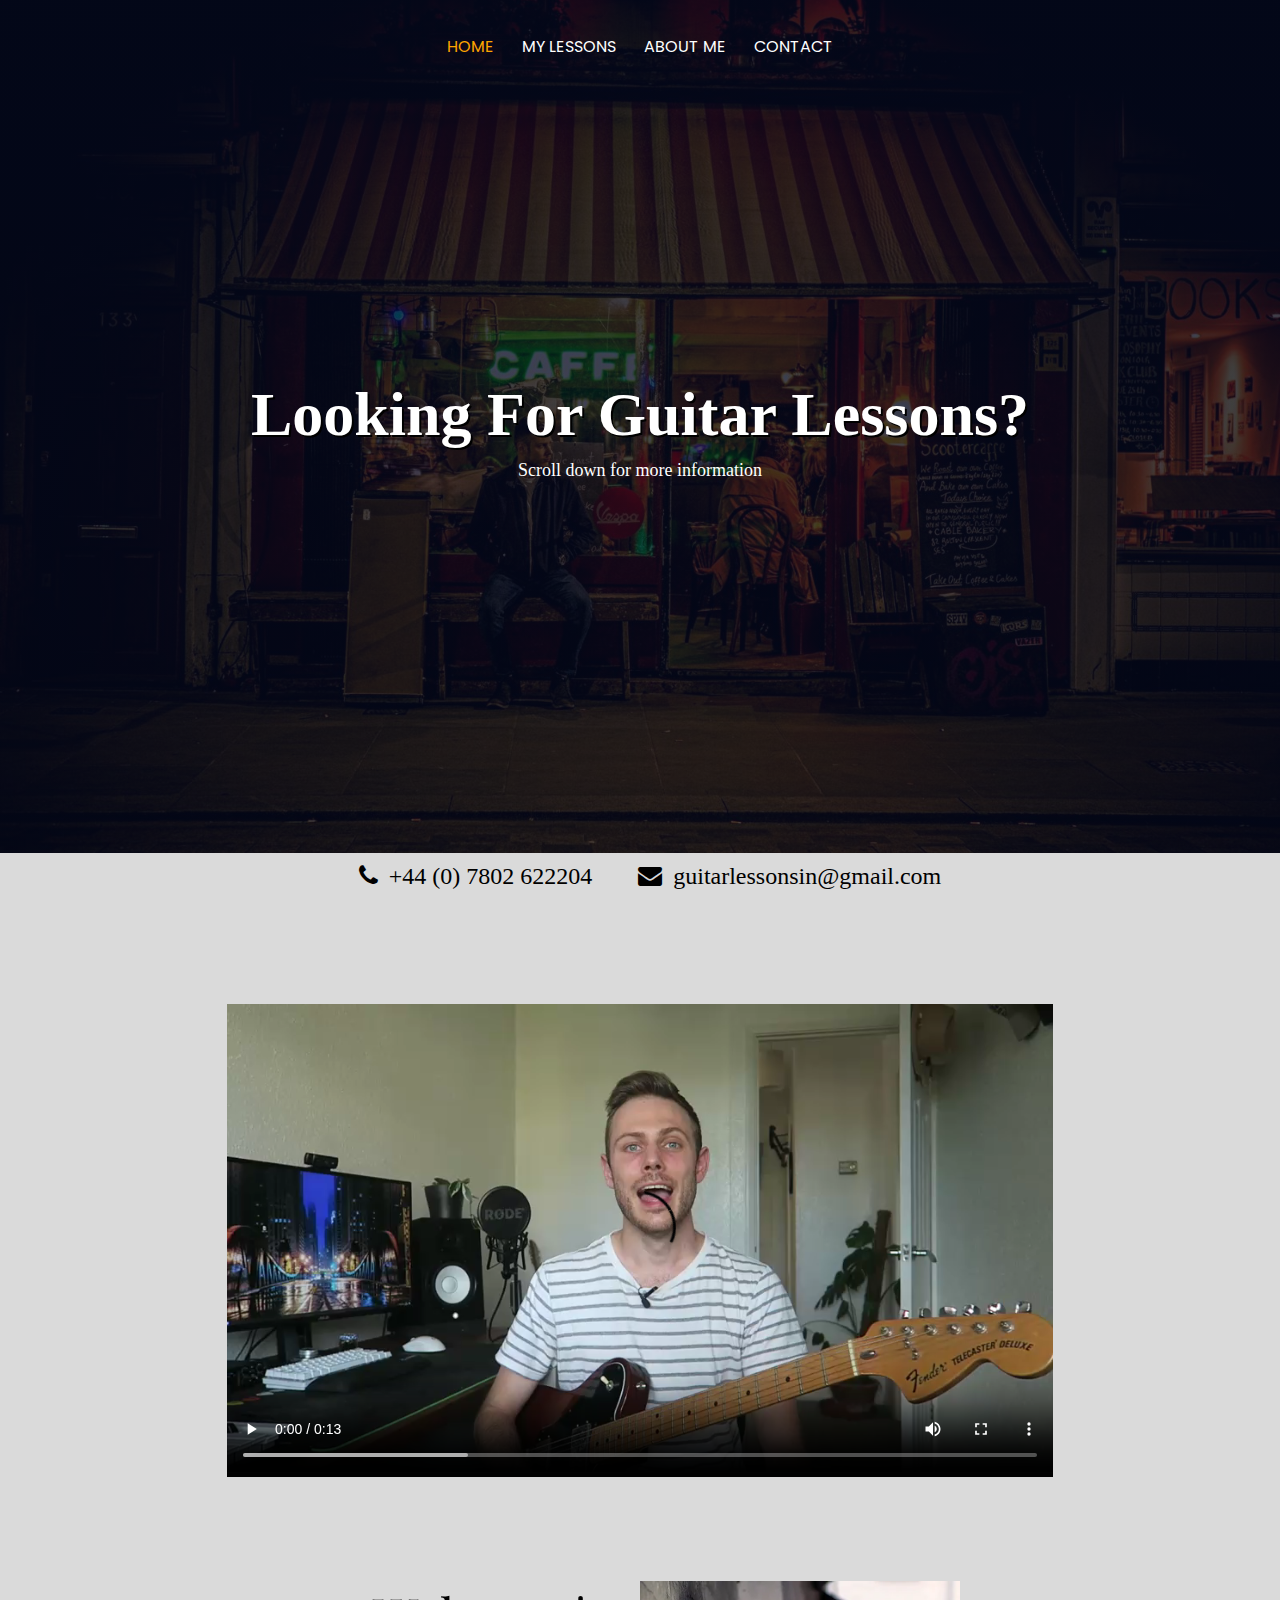
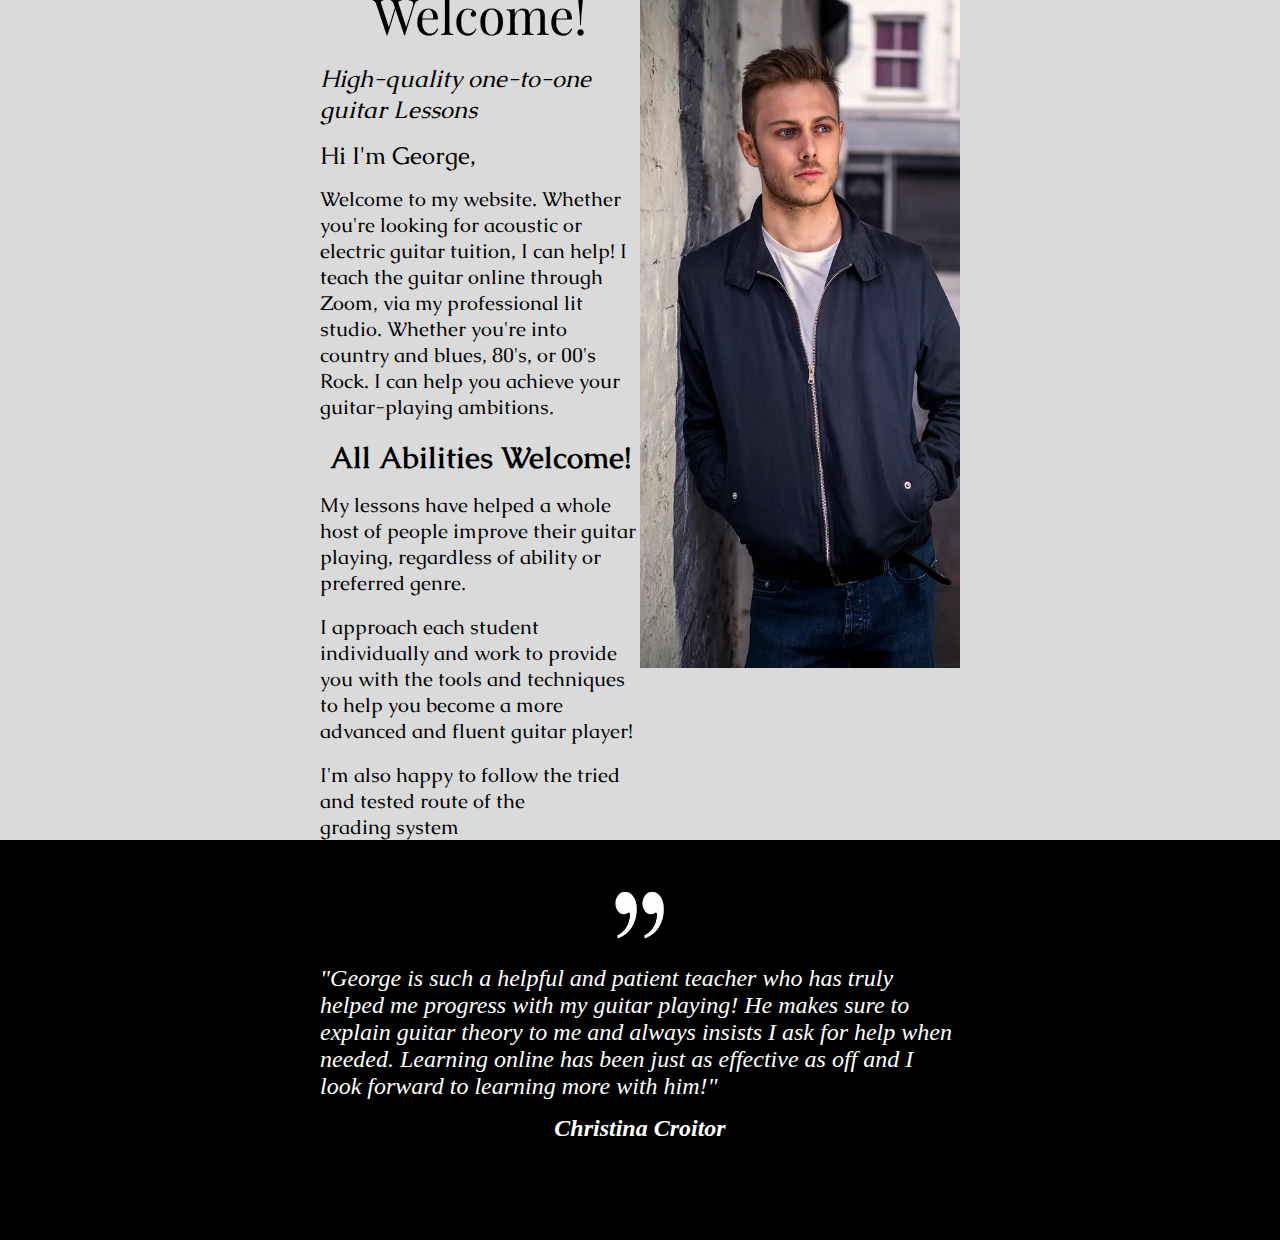
==== Index.html @ a1b7d702 "Add files via upload" ====
<!DOCTYPE html>
<html lang="en">
<head>
  <!--- Meta tags --->
  <title>George Capon | Guitar Lessons</title>
  <meta charset="utf-8">
  <meta name="viewport" content="width=device-width, initial-scale=1.0">
  <meta name="description" content="Learn to play guitar with one-on-one lessons from the comfort of your own home!
  Everyone welcome,all the way from beginners up! First Lesson Is Free!">
   <meta name="keywords" content="lessons, guitar tutor, guitar lessons near me, 1-1, 1 to 1, zoom, guitar tuition,
    guitar course, guitar lessons online, guitar teacher, online guitar teacher, guitar teacher near me">
    <meta name="author" content="George Capon">

<!--- Link to my Stylesheet --->
  <link rel="stylesheet" href="style.css">

<!--- Link to font-awesome allowing me to use icons --->
  <link rel="stylesheet" href="https://stackpath.bootstrapcdn.com/font-awesome/4.7.0/css/font-awesome.min.css">

<!--- The three different fonts used --->
  <link rel="preconnect" href="https://fonts.googleapis.com">
  <link rel="preconnect" href="https://fonts.gstatic.com" crossorigin>
  <link href="https://fonts.googleapis.com/css2?family=Poppins:wght@600&display=swap" rel="stylesheet">

  <link rel="preconnect" href="https://fonts.googleapis.com">
<link rel="preconnect" href="https://fonts.gstatic.com" crossorigin>
<link href="https://fonts.googleapis.com/css2?family=Playfair+Display&display=swap" rel="stylesheet">

<link rel="preconnect" href="https://fonts.googleapis.com">
<link rel="preconnect" href="https://fonts.gstatic.com" crossorigin>
<link href="https://fonts.googleapis.com/css2?family=Caudex:ital,wght@0,400;1,400;1,700&display=swap" rel="stylesheet">
</head>

<body>
  <section class="home-header">
<nav>
  <div class="nav-links" id="navLinks">
    <i class="fa fa-times" onclick="hideMenu()"></i>
  <ul>
    <li><a href="Index.html" class="active">HOME</a></li>
    <li><a href="My-lessons.html">MY LESSONS</a></li>
    <li><a href="About-me.html">ABOUT ME</a></li>
    <li><a href="Contact.html">CONTACT</a></li>
  </ul>

  </div>

<i class="fa fa-bars" onclick="showMenu()"></i>
</nav>

<div class="text-box">
  <h1>Looking For Guitar Lessons?</h1>
  <p>Scroll down for more information</p>
</div>
  </section>

  <!------ Lessons ------>
  <div class="main-section">

    <section class="video-intro">
        <video width="826" height="477" controls>
            <source src="Introduction_video.mp4" type="video/mp4"> <video title="Introduction video to George Capon's Guitar Lessons">
          </video>
    </section>

    <section class="lessons">
      <div class="lessons-text">
  <h1 class="lessons-heading">Welcome!</h1>
  <p><span class="lessons-slogan">High-quality one-to-one guitar Lessons</span>
      <span class="lessons-intro">Hi I'm George,</span>

      Welcome to my website.
      Whether you're looking for acoustic or electric guitar tuition, I can help! I teach the guitar online through Zoom, via my professional lit studio.
      Whether you're into country and blues, 80's, or 00's Rock. I can help you achieve your guitar-playing ambitions. </p>
      
      ​<h2 class="welcome-subheading">All Abilities Welcome!</h2>
   
      <p>
      ​My lessons have helped a whole host of people improve their guitar playing, regardless of ability or preferred genre. </p><br>
      
      <p>I approach each student individually and work to provide you with the tools and techniques to help you become a more advanced and fluent guitar player!</p><br>
      <p>
          I'm also happy to follow the tried and tested route of the grading system</p>
  </div>

  <div class="lessons-image-container">
    <img class="lessons-image" src="home_portait_picture.jpg" alt="George (Guitar teacher) standing in the streets of sale">
    
    </div>
    </section>
    </div>

    <!------ Testimonial ------>

<section class="lessons-testimonial">

  <img class="lessons-quotes-image" src="quotation_marks.png" alt="Guitar Lesson Review">
  
  <div class="row" id="home-row">
  <p>"George is such a helpful and patient teacher who has truly helped me progress with my guitar playing! He makes sure to explain guitar theory to me and always insists I ask for
      help when needed. Learning online has been just as effective as off and I look forward to learning more with him!"
  
      <span class="author">Christina Croitor</span></p>
  
  </div>
  </section>

  <!------ JavaScript for Toggle Menu ------>
  <script>
    var navLinks = document.getElementById("navLinks");
    
    function showMenu(){
    navLinks.style.right = "0px";
    
    }
    
    function hideMenu(){
    navLinks.style.right = "-500px";
    }
    
    
    </script>

<footer class="footer">
  <div class="footer-content">
    <div class="desktop-links">
      <a class="phone-link" href="https://wa.me/+447802622204">
        <i class="fa fa-phone" aria-hidden="true"></i>
        +44 (0) 7802 622204
      </a>
      <a class="email-link" href="mailto:guitarlessonsin@gmail.com">
        <i class="fa fa-envelope"></i>
        guitarlessonsin@gmail.com
      </a>
    </div>
    <div class="mobile-buttons">
      <a class="phone-button" href="https://wa.me/+447802622204">
        <button>
        <i class="fa fa-phone" aria-hidden="true"></i>
      </button>
       </a>
      <a class="email-button" href="mailto:guitarlessonsin@gmail.com">
        <button>
        <i class="fa fa-envelope-o" aria-hidden="true"></i>
      </button>
</a>

    </div>
  </footer>
</body>
</html>
---- style.css ----
* {
  margin:0px;
  padding:0px;
}

.home-header{
  min-height:100vh;
  width:100%;
  background-image: linear-gradient(rgba(4,9,30,0.8),rgba(4,9,30,0.7)),url('Home_scroll_picture.jpg');
  background-position:center;
  background-size:cover;
}

nav{
  display:flex;
  padding:2% 6%;
  justify-content:space-between;
  align-items:center;
}

.nav-links{
  flex:1;
  text-align:center;
}

.nav-links ul li{
  list-style:none;
  display:inline-block;
  padding:8px 12px;
  position:relative;
}

.nav-links ul li a{
  font-family:'Poppins', sans-serif;
  color: white;
  text-decoration: none;
  font-size:16px;
}

.nav-links ul li::after{
  content: '';
  width:0%;
  height:2px;
  background: #f44336;
  display:block;
  margin: auto;
  transition:0.5s;
}

.nav-links ul li:hover::after{
  width:100%;
}

.nav-links ul li .active {
  color:orange;
}

.text-box{
  width: 90%;
  color: #fff;
  position: absolute;
  top:50%;
  left:50%;
  transform: translate(-50%, -50%);
  text-align: center;
}

.text-box h1{
  font-size:62px;
  text-shadow: 2px 2px black;
}

.text-box p {
  margin:10px 0 40px;
  font-size:18px;
  color: #fff; 
}

nav .fa{
  display:none;
}

@media(max-width: 700px){
  .text-box h1{
    font-size:20px;
}
  nav {
    background-color: #262B3B;
  }

  .nav-links ul li{
    display:block;
}
.nav-links{
  position:fixed;
  background: #262B3B;
  height:100vh;
  width:200px;
  top:0;
  right:-200px;
  text-align:left;
  z-index:1;
  transition:1s;
}
nav .fa{
  display:block;
  color: #fff;
  margin:10px;
  font-size:22px;
  cursor:pointer;
}

nav .fa-bars {
  color:#fff;
}
.nav-links ul{
  padding:30px;
}
}

/*----- Video Intro -----*/
.main-section{
  background-color:#dadada;
}
.video-intro{
    width: 80%;
    margin: auto;
    text-align: center;
    padding-top:100px;
}

@media(max-width: 700px){
  .main-section {
    margin-bottom:-100px;
  }
    video{
        width:110%;
        height:110%;
    }

    .video-intro{
        margin-left:6%;
        margin-bottom:100px;
    }

    .lessons-text {
      margin-bottom:100px;
  }
}

/*----- Lessons ----*/

.lessons{
  display:flex;
  flex-direction:row;
  margin:0 25%;
  margin-top:100px;
}

.lessons-text{
  width:50%;
  height:100%;
}

.lessons-image-container{
width:50%;
}

.lessons-heading {
  font-family: 'Playfair Display', serif;
  font-weight:400;
  font-size:50px;
  text-align:center;
  padding-bottom:15px;
}

.lessons p {
  font-family: 'Caudex', serif;
  font-size: 20px;
  max-width:450px;
}

.lessons-image{
height:80%;
width:100%;
}

.lessons-slogan,
.lessons-intro{
  display:block;
  font-style: italic;
  font-size:24px;
  padding-bottom:15px;
}

.lessons-intro {
  font-style: normal;
}

.welcome-subheading {
      font-family: 'Caudex', serif;
      font-weight:700;
      font-size:30px;
      text-align:center;
      padding-bottom:15px;
      color:black;
}

@media(max-width: 700px){
  .lessons{
     width:88.4%;
     margin:0 5.9%;
     margin-bottom:100px;
  }

  .lessons-text {
padding-right:10px;
  }

  .lessons-heading{
      font-size:32px;
  }

  .lessons-slogan{
      font-size:16px;
  }

  .lessons-intro{
font-size:22px;
text-align:center;
  }

  .lessons p{
      font-size:16px;
      text-align:center;
  }

  .welcome-subheading {
      font-size:28px;
      text-align:center;
  }

  .lessons-image {
    height:35%;
    margin-top:130%;
  }

}

/*------ Welcome review ------*/



.lessons-testimonial {
  background-color:black;
  height:300px;
  padding-bottom:100px;
  width:100%;
}


.lessons-quotes-image{
  display:block;
  height:50px;
  width:50px;
  margin-left:auto;
  margin-right:auto;
  font-size:24px;
  padding-top:50px;
}

.row{
  flex-basis:44%;
  border-radius:10px;
  margin:0% 25% 5% 25%;
  padding:25px;
  cursor:pointer;
  display:flex;
  width:50%;
}

.row p{
padding:0;
color:#fff;
font-weight: 400;
font-style:italic;
font-size:24px;
}

#home-row{
margin:0 auto;
}

.author{
  display:block;
  margin: 15px 0px 35px 0px;
  font-weight:700;
  text-align:center;
}

@media(max-width: 700px) {

  .lessons-testimonial {
      width:100%;
      height:320px;
      margin-bottom:20px;
  }

  .lessons-quotes-image{
      height: 12%;
      width:12%;
      margin: 4% 0% 0% 45%;
  }

  .row{
      width:200px;
      margin:0px auto 200px auto;
  }

  .row p{
      font-size:16px;
      height:200px;
      width:280px;
  }

  #home-row p{
    margin-left:-30px;
  }

  .author {
margin-left:-10px;
  }
}

.lessons-header{
  min-height:100vh;
  width:100%;
  background-image: linear-gradient(rgba(4,9,30,0.8),rgba(4,9,30,0.9)),url('My_lessons_picture.jpg');
  background-position:center;
  background-size:cover;
}

.my-lessons-text{
  text-align:center;
  padding-top:5px;
  }

  .lessons-opening-header,
  .lessons-subheading,
  .lessons-testimonies,
  .testimonials-heading
   {
      color:white;
      font-family: 'Caudex', serif;
      font-weight:700;
      font-style:italic;
      padding-bottom:40px;
      font-size:46px;
      text-shadow: 2px 2px black;
      text-align:center;
  }

  .first-para,
    .second-para,
    .third-para,
    .testimonies-slogan

    {
        font-family: 'Caudex', serif;
        font-weight:400;
    color:white;
    font-size:20px;
    margin:0px 20%;
    padding-bottom:25px;
    text-align:center;
    }


    .row {
      margin-bottom:0px;
     }
    .testimonials {
      width:100%;
    }

    .testimonial-col1,
  .testimonial-col3{
   width:100%;
    border-radius:10px;
    margin-bottom:15%;
text-align:left;
background: #fff3f3;
padding:25px;
cursor:pointer;
display:flex;
margin-right:30px;
transition: transform .4s;
  }

  .testimonial-col2{
    width:145%;
     border-radius:10px;
     margin-bottom:15%;
 text-align:left;
 background: #fff3f3;
 padding:25px;
 cursor:pointer;
 display:flex;
 margin-right:30px;
 transition: transform .4s;
   }

   .testimonial-col1:hover,
   .testimonial-col2:hover,
   .testimonial-col3:hover {
    box-shadow: 4px 4px 8px 8px rgba(211, 211, 211, 0.2), 6px 6px 20px 20px rgba(211, 211, 211, 0.2);
    transform: scale(1.1);
   }

  .testimonial-col1 p,
  .testimonial-col2 p,
  .testimonial-col3 p{
    font-family: 'Caudex', serif;
    font-size:18px;
color:#000;
  }

  .testimonial-col1 h3,
  .testimonial-col2 h3,
  .testimonial-col3 h3 {
    margin-top:15px;
    text-align:left;
  }

  @media(max-width: 700px) {

    .lessons-header{
   background-image: none;
      background-color:#262B3B;
    }

    .lessons-opening-header {
      padding-top:20px;
    }

    .lessons-background-one {
      min-height:70vh;
    width:100%;
      background-image: linear-gradient(rgba(4,9,30,0.7),rgba(4,9,30,0.9)),url('My_lessons_picture.jpg');
      background-position:center;
      background-size:cover;
    }

    .lessons-background-two {
      min-height:70vh;
      width:100%;
        background-image: linear-gradient(rgba(4,9,30,0.7),rgba(4,9,30,0.9)),url('background-two-my-lessons.jpg');
        background-position:center;
        background-size:cover;
        box-shadow: 1px 0 8px 0 black inset;
    }

    .row{
      flex-direction:column;
      
  }

  #lessons-row {
    margin-bottom:15px;
  }

  .lessons-subheading {
    margin-left:15%;
    margin-right:15%;
  }
 
  .testimonial-col1,
  .testimonial-col2,
  .testimonial-col3{
  max-width:100%;
  margin-left:-20px;
}

.testimonial-col1 p,
.testimonial-col2 p,
.testimonial-col3 p{
  font-size:16px;
max-width:68%;
height:100%;
padding:0; 
}

.testimonial-col1 h3 {
margin-left:20%;
margin-top:-2%;
}


.testimonial-col2 h3 {
Margin-left: 9%;
margin-top:-2%;
}

.testimonial-col3 h3 {
Margin-left: 13%;
margin-top:-2%;
}
}

.about-header{
  min-height:100vh;
  width:100%;
  background-image: linear-gradient(rgba(4,9,30,0.9),rgba(4,9,30,0.9)),url('background-image-backup.jpg');
  background-position:center;
  background-size:cover;
}
.about-me {
  font-family: 'Caudex', serif;
  font-size:22px;
  text-align:center;
  margin:0% 25%;
  color:white;
  padding-top:5px;
}

.about-main-heading {
  font-family: 'Caudex', serif;
      font-weight:700;
      font-style:italic;
  font-size:46px;
  padding-bottom:40px;
  text-shadow:2px 2px black;
}

.about-me-text{
  padding-bottom:20px;
}

.about-me-introduction {
  display:block;
  margin-bottom:20px;
}

.about-me-images {
margin:auto;
}

.first-image-column,
.second-image-column,
.third-image-column {
border-radius:5%;
height:320px;
}

.first-image-column,
.third-image-column {
  width:55%;
}

.first-image-column {
  margin:0 3% 0 -35px;
    }
  
    .second-image-column {
      width:55%;
      margin-right:3%;
    }
  
    .third-image-column {
      margin-right:10px;
      margin-bottom:100px;
    }

    .first-image-column img,
    .second-image-column img,
    .third-image-column img{
      height:100%;
  border-radius:5%;
  transition:transform .4s;
    } 

    .first-image-column img:hover,
   .second-image-column img:hover,
   .third-image-column img:hover {
    box-shadow: 4px 4px 8px 8px rgba(211, 211, 211, 0.2), 6px 6px 20px 20px rgba(211, 211, 211, 0.2);
    transform: scale(1.3);
   }

   @media(max-width: 700px) {

    .about-header{
     background-image: none;
     background-color:#262B3B;
    }

    .about-main-heading {
      padding-top:20px;
    }

   .about-me-background-one {
     min-height:100vh;
     width:100%;
       background-image: linear-gradient(rgba(4,9,30,0.7),rgba(4,9,30,0.9)),url('about-me-background-one.jpg');
       background-position:center;
       background-size:cover;
   }

   .about-me-background-two {
    min-height:100vh;
    width:100%;
    background-image: linear-gradient(rgba(4,9,30,0.9),rgba(4,9,30,0.8)),url('about-me-background-two.jpg');
    background-position:center;
    background-size:cover;
  }

  .about-me-text {
    width:140%;
   margin-left: -20%;
  }

  .first-image-column,
  .second-image-column,
  .third-image-column {
    margin:3% 0%;
    height:250px;
    width:100%;
  }

  .third-image-column {
    margin-bottom:70px;
  }
 }

.footer {
  position: fixed;
  bottom: 0;
  left: 0;
  width: 100%;
  padding: 10px;
  text-align: center;
z-index:999;
background-color: #dadada;


}.desktop-links {
  display: block;
}

.phone-link,
.email-link {
  text-decoration: none;
  margin: 10px;
  padding: 10px;
  color:black;
  font-size:24px;
}

.phone-link i,
.email-link i {
  margin-right: 5px;
}

.mobile-buttons {
  display: none;
}

.desktop-links {
  font-size:22px;
}

.phone-button,
.email-button {
  text-decoration: none;
  color: #fff;
  margin: 10px;
  padding: 10px;
  display: flex;
  align-items: center;
  justify-content: center;
  width: 50%;
}

.phone-button i,
.email-button i {
  margin-right: 5px;
}

@media (max-width: 700px) {
  .desktop-links,
  .phone-link,
  .email-link
   {
    display: none;
  }

  .footer {
    padding:10px;
    margin:0px;
    background-color:pink;
   height:40px;
   width:360px;
  }

  .footer-content {
    margin-top:-9px;
    padding:0px;
    height:40px;
    background-color:red;
 margin-left:-10px;
 padding:0px;
  }

  .mobile-buttons {
    display: flex;
    margin:0px;
    padding:0px;
    width:360px;
  }

  .phone-button {
    background-color: #a3e0a3;
    width:180px;
    float:left;
    border:none;
    height:40px;
    margin:0px;
  }

  .email-button {
    background-color: #e57373;
    margin:0px;
    width:180px;
    border:none;
    height: 40px;
  }

  .phone-button .fa-phone,
    .email-button .fa-envelope-o {
      font-size:30px;
      color:white;
    }

    .phone-button button {
      border:none;
      background-color:#a3e0a3;
      margin-top:5px;
    }
    .email-button button {
      border:none;
      background-color:#e57373;
    }
  }

  .contact-header{ 
    min-height:100vh;
        width:100%;
        background-image: linear-gradient(rgba(4,9,30,0.9),rgba(4,9,30,0.8)),url('contact_picture.jpg');
        background-position:center;
        background-size:cover;
  }

  .contact-text {
    font-family: 'Caudex', serif;
    font-weight:700;
    font-style:italic;
font-size:46px;
    color:white;
    text-align:center;
    padding-bottom:40px;
  }

  .contact-us {
    width:80%;
    margin:auto;
  }

  .contact-col{
    flex-basis: 48%;
    margin-bottom: 30px;
    color:black;
  }

  .contact-col .phone-icon,
  .contact-col .email-icon
   {
    display:flex;   
    align-items:center;
    margin-bottom:40px;
    margin-right:80px;
  }

  .contact-col .phone-icon {
    margin-left:25px;
    margin-top:90px;
  }

  .contact-col .email-icon {
    justify-content: center;
  }

  .contact-col div .fa{
    font-size:28px;
    color: #f44336;
    margin: 10px;
    margin-right:30px;
  }

  .contact-col div h5 {
    font-family:  'Caudex', serif;
    font-size:20px;
    margin-bottom:5px;
    color: #fff;
  }

  .contact-col input, .contact-col textarea{
    width:100%;
    padding:15px;
    margin-bottom:17px;
    outline:none;
    border: none;
    border-bottom:1px solid white;
    box-sizing:border-box;
    background:transparent;
  }

  .contact-col input[type=text],
  .contact-col input[type=email],
  .contact-col textarea{
    font-family:  'Caudex', serif;
    font-size:18px;
    color:white;
  }

  .contact-col input::placeholder,
  .contact-col textarea::placeholder{
    font-size:18px;
  }

  .hero-btn {
    display:inline-block;
    text-decoration:none;
    color: #fff;
    border:1px solid #fff;
    padding:12px 34px;
    font-size:13px;
    background:transparent;
    position:relative;
    cursor:pointer;
  }

  .hero-btn:hover {
    border: 1px solid #f44336;
    background: #f44336;
    transition:1s;
  }

  .contact-phone-number,
  .contact-email-address {
    text-decoration: none;
  }

  @media(max-width: 700px) {

    .contact-text {
     padding-top:20px;
    }
  
   #contact-row {
    margin-left:10px;
    width:100%;
   }

   .contact-col form {
    margin-right:60px;
  }

  .contact-col {
    width:100%;
    margin: auto 0;
      }
  
      .contact-col .phone-icon,
      .contact-col .email-icon {
        margin:auto 0;
      }

      .contact-col .email-icon {
        margin-top:15px;
        margin-bottom:15px;
        width:75%;
      }
  
      .contact-col div .fa-envelope-o,
      .contact-col div .fa-phone
       {
        margin-right:10px;
      }
  
      .contact-col div h5 {
        text-align:Center;
      }
  }
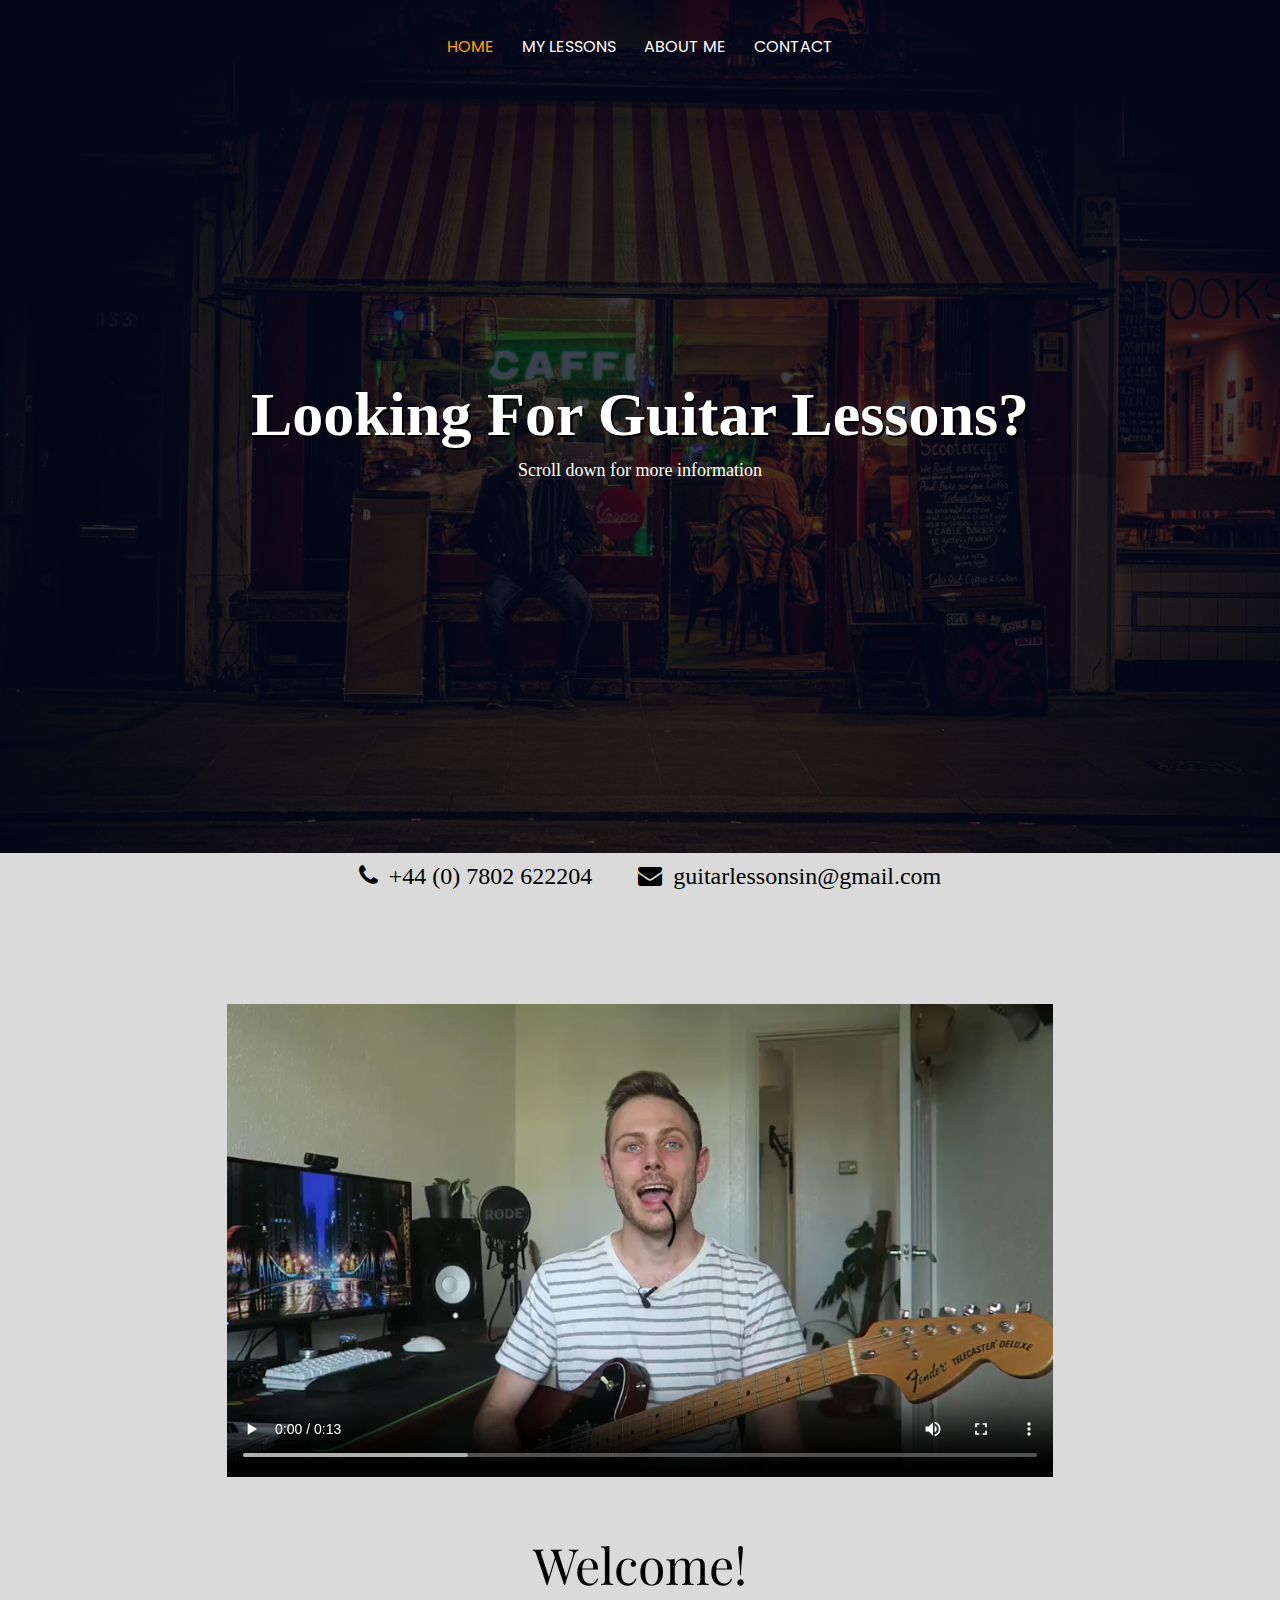
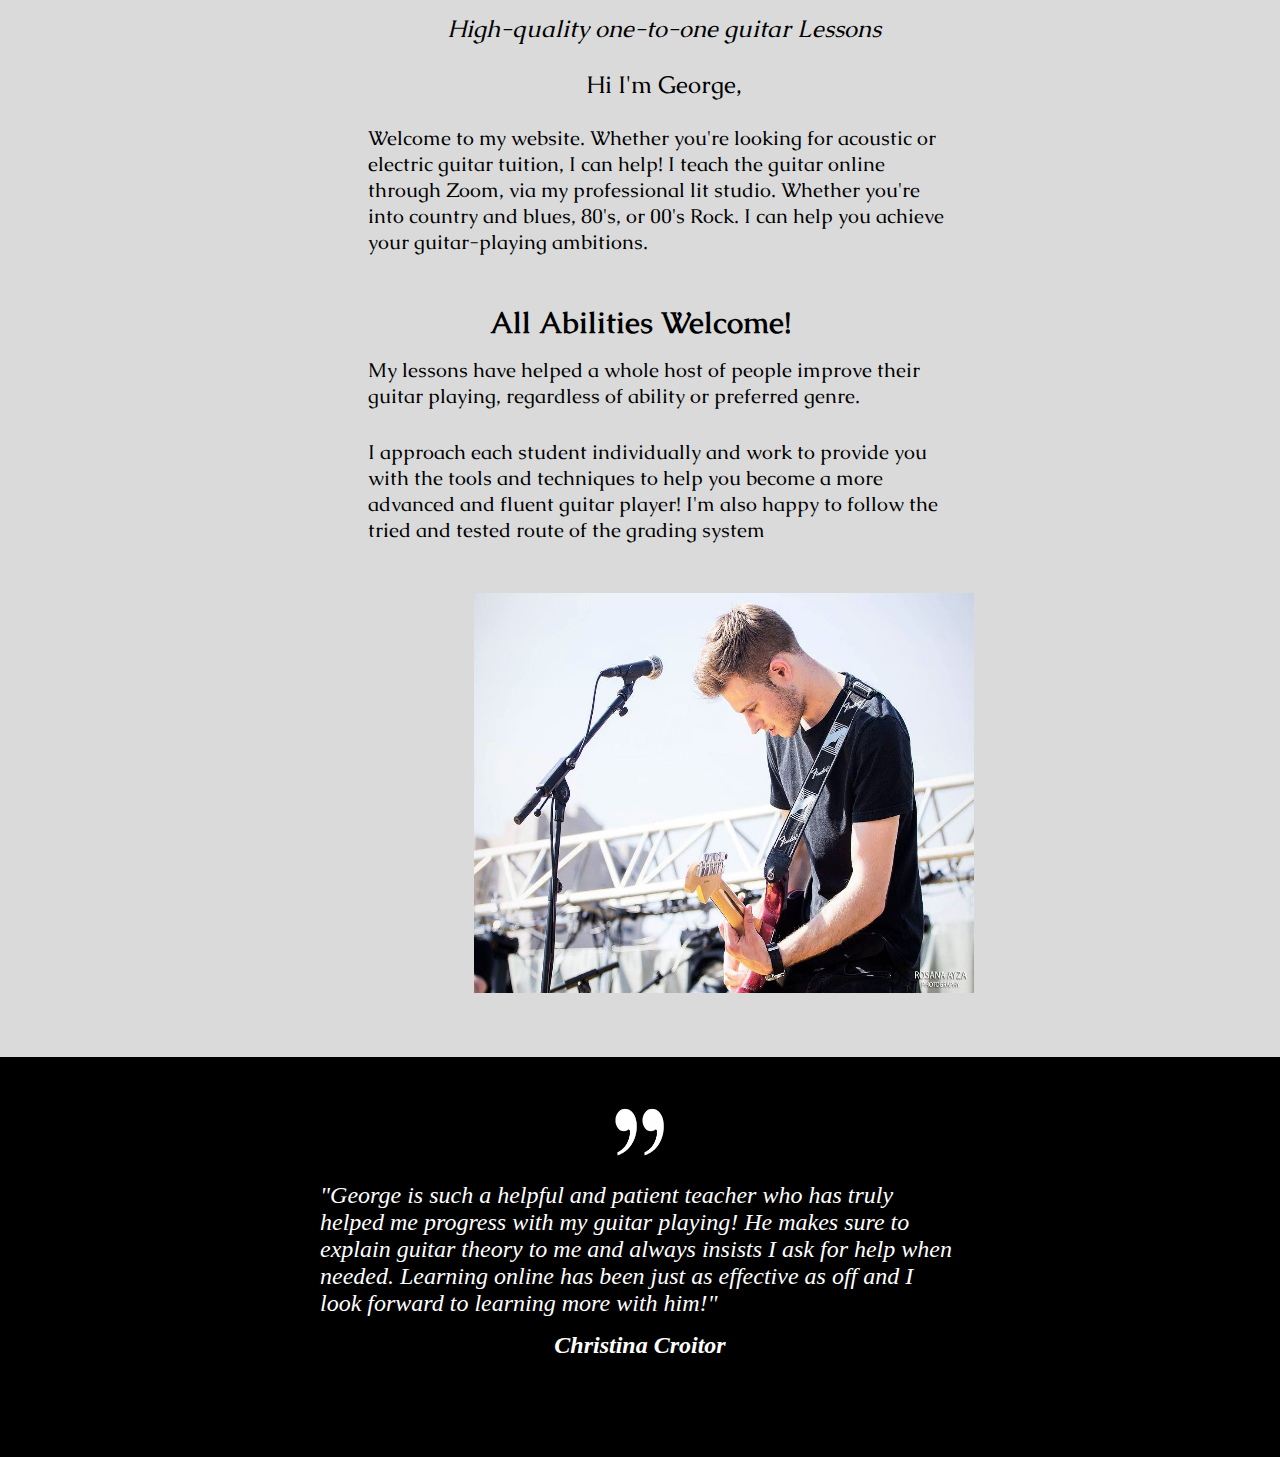
==== commit a50567e6: "Add files via upload" ====
--- a/Index.html
+++ b/Index.html
@@ -73,20 +73,22 @@
       Whether you're looking for acoustic or electric guitar tuition, I can help! I teach the guitar online through Zoom, via my professional lit studio.
       Whether you're into country and blues, 80's, or 00's Rock. I can help you achieve your guitar-playing ambitions. </p>
       
+  
+
       ​<h2 class="welcome-subheading">All Abilities Welcome!</h2>
    
       <p>
-      ​My lessons have helped a whole host of people improve their guitar playing, regardless of ability or preferred genre. </p><br>
-      
-      <p>I approach each student individually and work to provide you with the tools and techniques to help you become a more advanced and fluent guitar player!</p><br>
-      <p>
+      ​My lessons have helped a whole host of people improve their guitar playing, regardless of ability or preferred genre. </p>
+      <p>I approach each student individually and work to provide you with the tools and techniques to help you become a more advanced and fluent guitar player!
           I'm also happy to follow the tried and tested route of the grading system</p>
+
+          <div class="lessons-image-container">
+            <img class="lessons-image" src="home_portait_picture.jpg" alt="George (Guitar teacher) standing in the streets of sale">
+            
+            </div>
   </div>
 
-  <div class="lessons-image-container">
-    <img class="lessons-image" src="home_portait_picture.jpg" alt="George (Guitar teacher) standing in the streets of sale">
-    
-    </div>
+  
     </section>
     </div>
 
--- a/style.css
+++ b/style.css
@@ -127,6 +127,7 @@
     margin: auto;
     text-align: center;
     padding-top:100px;
+    margin-bottom:40px;
 }
 
 @media(max-width: 700px){
@@ -143,10 +144,7 @@
         margin-bottom:100px;
     }
 
-    .lessons-text {
-      margin-bottom:100px;
-  }
-}
+  }
 
 /*----- Lessons ----*/
 
@@ -154,16 +152,20 @@
   display:flex;
   flex-direction:row;
   margin:0 25%;
-  margin-top:100px;
+  margin-top:50px;
+  padding-bottom:50px;
 }
 
 .lessons-text{
-  width:50%;
+  width:100%;
   height:100%;
 }
 
+
+
 .lessons-image-container{
-width:50%;
+width:100%;
+margin: 0 auto;
 }
 
 .lessons-heading {
@@ -177,12 +179,17 @@
 .lessons p {
   font-family: 'Caudex', serif;
   font-size: 20px;
-  max-width:450px;
+  max-width:800px;
+  margin-bottom:30px;
+  margin-left:7.5%;
 }
 
 .lessons-image{
-height:80%;
-width:100%;
+height:400px;
+width:500px;
+margin-left: 24%;
+margin-bottom:10px;
+margin-top:20px;
 }
 
 .lessons-slogan,
@@ -190,11 +197,14 @@
   display:block;
   font-style: italic;
   font-size:24px;
-  padding-bottom:15px;
-}
+  padding-bottom:25px;
+  text-align:center;
+}
+
 
 .lessons-intro {
   font-style: normal;
+
 }
 
 .welcome-subheading {
@@ -210,15 +220,17 @@
   .lessons{
      width:88.4%;
      margin:0 5.9%;
-     margin-bottom:100px;
+     margin-bottom:20px;
   }
 
   .lessons-text {
-padding-right:10px;
-  }
+    margin-bottom:100px;
+}
+
 
   .lessons-heading{
       font-size:32px;
+      margin-top:0px
   }
 
   .lessons-slogan{
@@ -233,6 +245,7 @@
   .lessons p{
       font-size:16px;
       text-align:center;
+      margin-right:20px;
   }
 
   .welcome-subheading {
@@ -241,10 +254,17 @@
   }
 
   .lessons-image {
-    height:35%;
-    margin-top:130%;
-  }
-
+    height:210px;
+    width:250px;
+    margin-left:11.2%;
+  }
+
+  .lessons-image-container{
+    margin-bottom:-35px;
+  }
+.lessons-testimonial {
+  margin-top:0px;
+}
 }
 
 /*------ Welcome review ------*/
